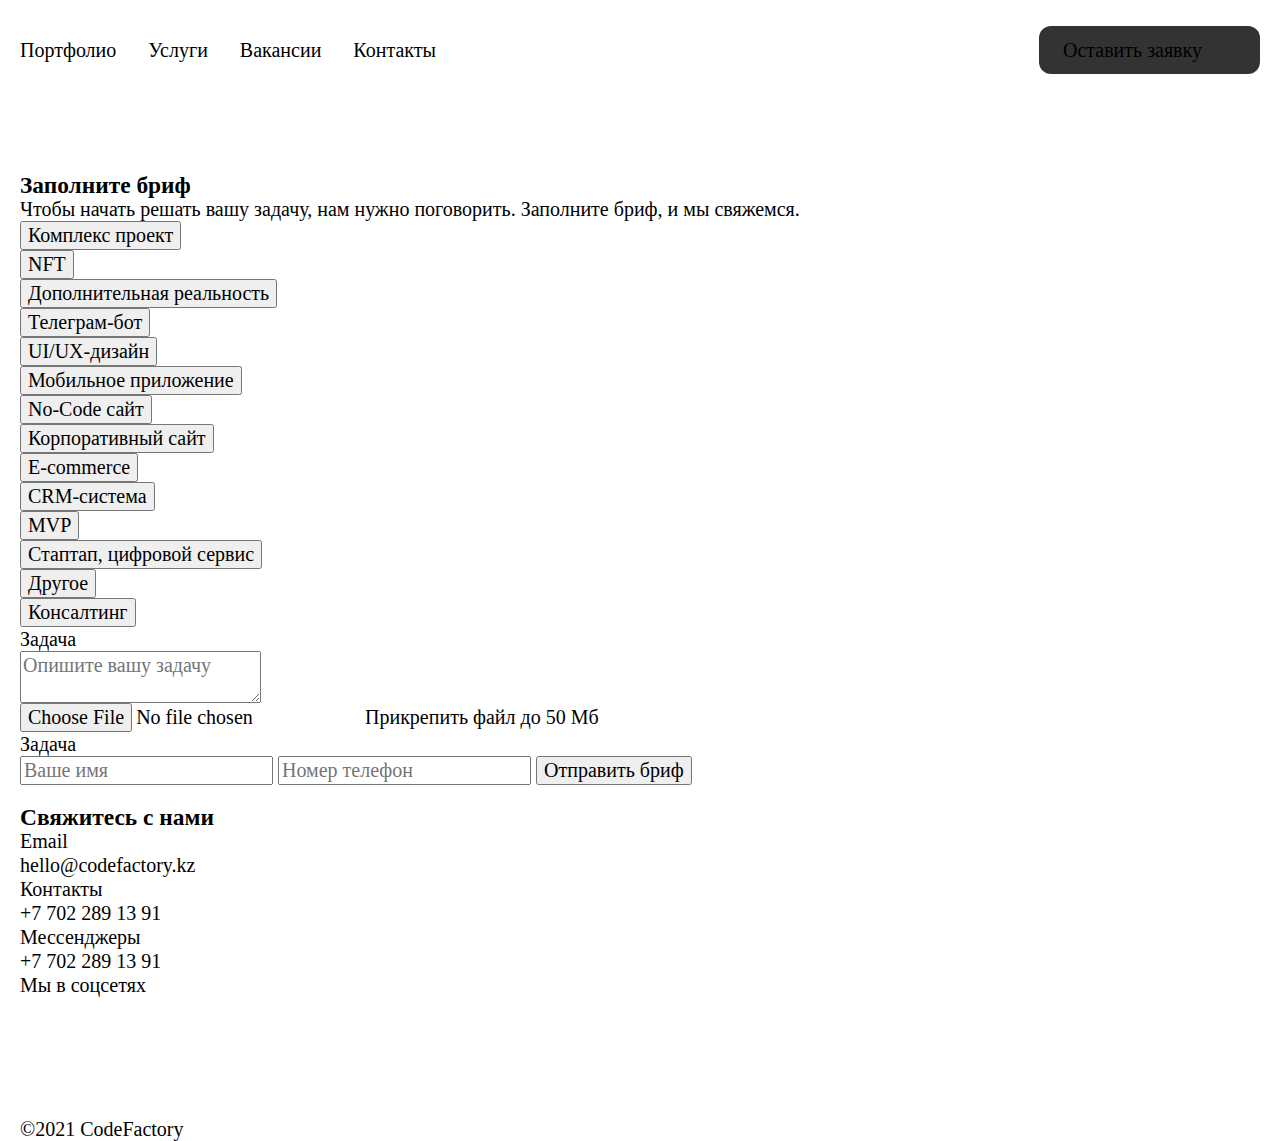
==== application.html @ 1d317c4b "add application file" ====
<html lang="en">

<head>
    <meta charset="UTF-8">
    <meta http-equiv="X-UA-Compatible" content="IE=edge">
    <meta name="viewport" content="width=device-width, initial-scale=1.0">
    <link rel="stylesheet" href="css/normalize.css">
    <link rel="preconnect" href="https://fonts.googleapis.com">
    <link rel="preconnect" href="https://fonts.gstatic.com" crossorigin>
    <link
        href="https://fonts.googleapis.com/css2?family=Inter:wght@400;600&family=Nunito:wght@900&family=Pridi:wght@700&display=swap"
        rel="stylesheet">
    <link rel="stylesheet" href="css/style.css">
    <title>Заполните бриф</title>
</head>

<body>
    <section class="application">
        <div class="container">
            <div class="application__top header__top">
                <nav class="menu">
                    <button class="menu__btn menu__btn-black">
                        <span></span>
                    </button>
                    <ul class="menu__list">
                        <li class="menu__item">
                            <a class="menu__link" href="#">Портфолио</a>
                        </li>
                        <li class="menu__item">
                            <a class="menu__link" href="#">Услуги</a>
                        </li>
                        <li class="menu__item">
                            <a class="menu__link" href="#">Вакансии</a>
                        </li>
                        <li class="menu__item">
                            <a class="menu__link" href="#">Контакты</a>
                        </li>
                    </ul>
                </nav>
                <a class="logo" href="#">
                    <img class="logo__img" src="images/logo-black.svg" alt="">
                </a>
                <a class="header__top-btn header__btn">
                    Оставить заявку
                </a>
            </div>
            <div class="application__content">
                <h3 class="application__title">
                    Заполните бриф
                </h3>
                <p class="application__subtitle">
                    Чтобы начать решать вашу задачу, нам нужно поговорить. Заполните бриф, и мы свяжемся.
                </p>
               
                <form class="application__form" id="form" action="mail.php" method="post">
                    <ul class="application__choose-list">
                        <li class="application__choose-item">
                            <button class="application__choose-btn application__choose-select">Комплекс проект</button>
                        </li>
                        <li class="application__choose-item">
                            <button class="application__choose-btn">NFT</button>
                        </li>
                        <li class="application__choose-item">
                            <button class="application__choose-btn">Дополнительная реальность</button>
                        </li>
                        <li class="application__choose-item">
                            <button class="application__choose-btn">Телеграм-бот</button>
                        </li>
                        <li class="application__choose-item">
                            <button class="application__choose-btn application__choose-select">UI/UX-дизайн</button>
                        </li>
                        <li class="application__choose-item">
                            <button class="application__choose-btn">Мобильное приложение</button>
                        </li>
                        <li class="application__choose-item">
                            <button class="application__choose-btn">No-Code сайт</button>
                        </li>
                        <li class="application__choose-item">
                            <button class="application__choose-btn">Корпоративный сайт</button>
                        </li>
                        <li class="application__choose-item">
                            <button class="application__choose-btn">E-commerce</button>
                        </li>
                        <li class="application__choose-item">
                            <button class="application__choose-btn">CRM-система</button>
                        </li>
                        <li class="application__choose-item">
                            <button class="application__choose-btn">MVP</button>
                        </li>
                        <li class="application__choose-item">
                            <button class="application__choose-btn">Стаптап, цифровой сервис</button>
                        </li>
                        <li class="application__choose-item">
                            <button class="application__choose-btn">Другое</button>
                        </li>
                        <li class="application__choose-item">
                            <button class="application__choose-btn">Консалтинг</button>
                        </li>
                    </ul>
                    <p class="application__form-text">Задача</p>
                    <textarea class="application__form-textarea" name="user__message" id=""
                        placeholder="Опишите вашу задачу"></textarea>
                    <div class="applictation__form-upload">
                        <input class="application__form-upload--file" id="file" type="file" name="user_file">
                        <label class="applictation__form-upload--label" for="file">Прикрепить файл</label>
                        <span class="applictation__form-upload--span">до 50 Мб</span>
                    </div>
                    <a class="application__form-link" href="#"></a>
                    <p class="application__form-text">Задача</p>
                    <input class="application__form-input--name" type="text" placeholder="Ваше имя" name="user_name">
                    <input class="application__form-input--phone" type="text" placeholder="Номер телефон" name="user_phone">
                    <button class="application__form-btn" type="submit">Отправить бриф</button>
                </form>
            </div>
        </div>
    </section>
    <footer class="footer-black">
        <div class="container">
            <h3 class="footer-black__title">
                Свяжитесь с нами
            </h3>
            <ul class="footer-black__list">
                <li class="footer-black__item">
                    <p class="footer-black__item-title">Email</p>
                    <a class="footer-black__item-text" href="mailto: hello@codefactory.kz">hello@codefactory.kz</a>
                </li>
                <li class="footer-black__item">
                    <p class="footer-black__item-title">Контакты</p>
                    <a class="footer-black__item-text" href="tel: 77022891391">+7 702 289 13 91</a>
                </li>
                <li class="footer-black__item">
                    <p class="footer-black__item-title">Мессенджеры</p>
                    <a class="footer-black__item-text" href="tel: 77022891391">+7 702 289 13 91</a>
                </li>
                <li class="footer-black__item">
                    <p class="footer-black__item-title">Мы в соцсетях</p>
                    <ul class="footer-black__social-list">

                        <li class="footer-black__social-item">
                            <a class="footer-black__social-link" href="#">
                                <img class="footer-black__social-img" src="images/telegram-white.svg" alt="">
                            </a>
                        </li>
                        <li class="footer-black__social-item">
                            <a class="footer-black__social-link" href="#">
                                <img class="footer-black__social-img" src="images/behance-white.svg" alt="">
                            </a>
                        </li>
                        <li class="footer-black__social-item">
                            <a class="footer-black__social-link" href="#">
                                <img class="footer-black__social-img" src="images/whatsapp-white.svg" alt="">
                            </a>
                        </li>
                        <li class="footer-black__social-item">
                            <a class="footer-black__social-link" href="#">
                                <img class="footer-black__social-img" src="images/linkedin-white.svg" alt="">
                            </a>
                        </li>
                        <li class="footer-black__social-item">
                            <a class="footer-black__social-link" href="#">
                                <img class="footer-black__social-img" src="images/instagram-white.svg" alt="">
                            </a>
                        </li>
                    </ul>
                </li>
            </ul>
            <p class="footer-black__copyright">&copy2021 CodeFactory</p>

        </div>
    </footer>





    <script src="javascript/main.js"></script>
</body>

</html>
---- css/style.css ----
*,
*::before,
*::after {
    box-sizing: border-box;
}

a {
    color: inherit;
    text-decoration: none;
}

ul {
    margin: 0;
    padding: 0;
}

li {
    list-style-type: none;
}

h1,
h2,
h3,
h4,
h5,
h6,
p,
pre {
    margin: 0;
    padding: 0;
}

@font-face {
    font-family: 'ProximaNova-Regular';
    src: url(../fonts/ProximaNova-Regular.woff2);
    font-style: normal;
    font-weight: 400;
}

@font-face {
    font-family: 'ProximaNova-Bold';
    src: url(../fonts/ProximaNova-Bold.woff2);
    font-style: normal;
    font-weight: 700;
}

body {
    /* font-family: 'Inter', sans-serif;
    font-family: 'Nunito', sans-serif;
    font-family: 'Pridi', serif; */

    font-family: 'ProximaNova-Regular';
    font-size: 20px;
    line-height: 24px;
}

.container {
    max-width: 1260px;
    margin: 0 auto;
    padding: 0 10px;
    position: relative;
}

.header__wrapper {
    /* background-image: url(../images/header-bg.svg);
    background-position: 167px 79px;
    background-repeat: no-repeat;
    background-size: contain; */
}

.menu {
    margin-right: 96px;
}

.menu__list {
    display: flex;

}

.menu__item {}

.menu__item+.menu__item {
    margin-left: 32px;
}

.menu__link {}

.logo {
    margin-right: 20px;
}

.logo__img {}

.header {
    background-color: #615EF4;
    color: #FFFFFF;

    background-image: url(../images/header-bg.svg);
    background-position: center 79px;
    background-repeat: no-repeat;
    background-size: contain;
}

.header__top {
    font-family: 'ProximaNova-Bold';

    padding-top: 26px;
    margin-bottom: 99px;

    display: flex;
    align-items: center;
}

.header__top-btn {
    margin-left: auto;
}

.header__btn {
    display: inline-block;
    background-color: #333333;
    padding: 12px 24px;
    padding-right: 58px;
    border-radius: 12px;

    position: relative;
}

.header__btn::after {
    content: url('../images/btn-arrow.svg');
    position: absolute;
    top: 11px;
    right: 24px;
}

.header__inner {
    display: flex;
    justify-content: space-between;
}

.header__content {
    margin-left: 103px;
    margin-bottom: 121px;
    margin-right: 150px;
    margin-top: 44px;
}

.header__title {
    font-family: 'ProximaNova-Bold';
    font-size: 56px;
    line-height: 68px;
    margin-bottom: 20px;
}

.header__title span {
    color: #FDC36D;
}

.header__text {
    line-height: 26px;
    margin-bottom: 66px;
}

/* correct calculation bg and box */
.header__calculation {
    display: inline-block;
    position: relative;
}

.header__calculation-img {
    margin-right: 71px;
}

.header__calculation-box {
    padding: 16px 30px 16px 16px;
    background-color: #FFFFFF;
    border-radius: 16px;
    display: inline-block;
    position: absolute;
}

.header__calculation-box--first {
    position: absolute;
    top: 83px;
    left: -70px;
}

.header__calculation-box--second {
    position: absolute;
    top: 201px;
    right: -71px;
}

.header__calculation-box--third {
    position: absolute;
    /* bottom: -25px; */
    top: 317px;
    left: 112px;
}

.header__calculation-box--icon {
    margin-right: 16px;
}

.header__calculation-box--content {
    display: inline-block;
}

.header__calculation-box--title {
    /* display: inline-block; */
    color: #000;
}

.header__calculation-box--text {
    /* display: inline-block; */
    color: #999999;
}

.header__social {}

.header__social-list {
    position: absolute;
    bottom: 56px;
    left: -34px;
}

.header__social-item {}

.header__social-item+.header__social-item {
    margin-top: 24px;
}

.header__social-img {}

/* trust */
.trust {
    margin-top: 51px;
    margin-bottom: 91px;
}

.trust__title {
    font-family: 'ProximaNova-Bold';
    font-size: 40px;
    line-height: 49px;
    letter-spacing: 0.8px;
    color: #000000;
    margin-bottom: 81px;
}

.trust__list {
    display: flex;
    justify-content: space-between;
}

.trust__item {}

.trust__item+.trust__item {
    margin-left: 97px;
}

.trust__logo {
    margin-bottom: 32px;
}

.trust__text {
    font-family: 'Inter', sans-serif;
    font-weight: 400;
    font-size: 16px;
    line-height: 19px;
    color: #666666;
}

/* achievement */

.achievement {
    background-color: #615EF4;
    padding-top: 56px;
    padding-bottom: 47px;
}

.achievement__inner {
    display: flex;
    justify-content: space-between;
}

.achievement__box {
    margin-right: 200px;
    margin-left: 58px;
}

.achievement__box-link {
    font-family: 'ProximaNova-Bold';
    font-size: 24px;
    line-height: 29px;
    color: #C7D1D7;
    margin-bottom: 20px;
}

.achievement__box-title,
.achievement__item-title {
    font-family: 'ProximaNova-Bold';
    font-size: 32px;
    line-height: 39px;
    color: #FFFFFF;
}

.achievement__list {
    display: flex;
}

.achievement__item {}

.achievement__item+.achievement__item {
    margin-left: 70px;
}

.achievement__item-logo {
    margin-bottom: 24px;
}

.achievement__item-title {
    margin-bottom: 16px;
    /* flex-basis: 368px; */
}

.achievement__item-text {
    font-family: 'ProximaNova-Regular';
    font-size: 20px;
    line-height: 26px;
    color: #FFFFFF;
}

.show {
    margin-top: 84px;
    margin-bottom: 102px;
}

.show__inner {
    display: flex;
    justify-content: space-between;

    position: relative;
}

.show__title {
    font-family: 'Pridi', serif;
    font-weight: 700;
    font-size: 200px;
    line-height: 184px;
    color: #EA455F;
    letter-spacing: 4px;
    margin-left: 77px;

}

.show__title span {
    color: #000;
}

.show__box {
    text-align: center;
}

.show__img {}

.show__text {
    font-family: 'Nunito', sans-serif;
    font-weight: 900;
    font-size: 32px;
    line-height: 30px;
    color: #333333;
}

.show__btn {
    position: absolute;
    top: calc(50% - 50px);

    left: calc(50% - 50px);
}

.show__btn-img {}

.project {
    background-image: url(../images/project-bg.svg);
    background-position: center 0px;
    background-repeat: no-repeat;
    background-size: contain;
    /* background-color: #615EF4; */
    z-index: -3;
    margin-bottom: 30px;
}

.project__wrapper {
    /* clip-path: ellipse(500px 160% at 2% -18%);
    background-color: #FFFFFF;
    z-index: -5; */
    position: relative;
}

.project__circle {
    height: 419px;
    width: 419px;
    border-radius: 50%;
    background-color: #FB9951;
    position: absolute;
    bottom: -231px;
    /* left: calc(30%); */
    left: 0;
    right: 250px;
    margin: 0 auto;
}

.project__title {
    font-family: 'ProximaNova-Bold';
    font-size: 48px;
    line-height: 58px;
    color: #333333;
    margin-bottom: 32px;
}

.project__text {
    font-size: 24px;
    line-height: 29px;
    color: #333333;
    margin-bottom: 89px;
    max-width: 663px;
}

.project__list {
    display: grid;
    grid-template-columns: repeat(3, 1fr);
    grid-gap: 32px 50px;
    margin-bottom: 52px;

    position: relative;
    z-index: 3;
}

.project__item {
    padding: 40px 40px 96px 40px;
    border-radius: 12px;
}

.project__item:nth-child(1) {
    background-color: #F4E7B3;
    position: relative;
}

.project__item:nth-child(1)::after {
    content: url(../images/project-1.svg);
    position: absolute;
    right: 22px;
    bottom: 0;
}

.project__item:nth-child(2) {
    background-color: #D1FAFA;
    position: relative;
}

.project__item:nth-child(2)::after {
    content: url(../images/project-2.svg);
    position: absolute;
    right: 0;
    bottom: 0;
}

.project__item:nth-child(3) {
    position: relative;
    background-color: #BED8FF;
}

.project__item:nth-child(3)::after {
    content: url(../images/project-3.svg);
    position: absolute;
    right: 92px;
    bottom: 0;
}

.project__item:nth-child(4) {
    background-color: #DAF1CF;
    position: relative;
}

.project__item:nth-child(4)::after {
    content: url(../images/project-4.svg);
    position: absolute;
    right: 0px;
    bottom: 0;
}

.project__item:nth-child(5) {
    background-color: #E3E2E2;
    position: relative;

}

.project__item:nth-child(5)::after {
    content: url(../images/project-5.svg);
    position: absolute;
    right: 15px;
    bottom: 0;
}

.project__item:nth-child(6) {
    background-color: #F4E7B3;
    position: relative;
}

.project__item:nth-child(6)::after {
    content: url(../images/project-6.svg);
    position: absolute;
    right: 27px;
    bottom: 0;
}


.project__item-title {
    font-family: 'ProximaNova-Bold';
    font-size: 24px;
    line-height: 29px;
    margin-bottom: 16px;
}

.project__item-text {
    font-size: 16px;
    line-height: 19px;
}

.project__btn {
    text-align: right;
}

.project__btn-link {
    font-size: 18px;
    line-height: 22px;
    color: #FFFFFF;
    background-color: #414542;
    padding: 13px 58px 13px 24px;
    border-radius: 12px;
    display: inline-block;
    margin-left: auto;
    position: relative;
}

.project__btn-link::after {
    content: url(../images/btn-arrow.svg);
    position: absolute;
    right: 24px;
    top: 12px;
}

.services {
    padding-top: 100px;
    background-color: #615EF4;
    color: #FFFFFF;

    background-image: url(../images/services-bg.svg);
    background-position: center top;
    background-repeat: no-repeat;
    background-size: contain;
}

.services__inner {
    display: flex;
    justify-content: space-between;
}

.services__img {
    margin-right: 105px;
    position: relative;
    background-image: url(../images/services-img-2.png);
    background-repeat: no-repeat;
    background-position: 28px;
    background-size: 482px 586px;
    z-index: 9;
}

.services__img::after {
    content: url(../images/services-img-2.png);
    position: absolute;
    top: 0;
    left: 0;
}

.services__content {
    margin-bottom: 64px;
}

.services__title {
    font-family: 'ProximaNova-Bold';
    font-size: 48px;
    line-height: 58px;
    margin-bottom: 37px;
}

.services__title span {
    color: #FB9951;
}

.services__text {
    font-size: 20px;
    line-height: 30px;
    margin-bottom: 37px;
}

.services__list {
    display: grid;
    grid-template-columns: repeat(2, 1fr);
    grid-gap: 23px 24px;
}

.services__item {
    padding: 16px 16px 20px 16px;
    background-color: #FFFFFF;
    border-radius: 16px;
    color: #333333;

    display: flex;
    align-items: center;
}

.services__item-img {
    margin-right: 19px;
}

.services__item-title {
    font-family: 'ProximaNova-Bold';
    font-size: 16px;
    line-height: 19px;
    color: #333333;
    margin-bottom: 5px;
}

.services__item-text {
    font-size: 13px;
    line-height: 16px;
}

/* comment */
.comment {
    padding-top: 135px;
    margin-bottom: 24px;
    background-color: #FFFFFF;
    margin-top: -64px;

    background-image: url(../images/comment-bg.svg);
    background-repeat: no-repeat;
    background-size: contain;
    background-position: center 45px;
}

.comment__inner {
    display: flex;
    justify-content: space-between;

    position: relative;
}

.comment__box {}

.comment__text {
    font-family: 'ProximaNova-Bold';
    background-color: #333333;
    padding: 27px 31px;
    font-size: 16px;
    line-height: 22px;
    color: #FFFFFF;
    width: 367px;

    margin-top: -50px;
    position: relative;
    z-index: 3;
}


.comment__box-first {
    background-image: url(../images/comment-person-bg-1.svg);
    background-repeat: no-repeat;
    background-size: contain;
    background-position: 0 0;
    padding-top: 130px;

    margin-right: 90px;
    margin-top: 112px;
    margin-left: 177px;
    position: relative;
}

.comment__box-second {
    background-image: url(../images/comment-person-bg-2.svg);
    background-repeat: no-repeat;
    background-size: contain;
    background-position: 0 0;
    padding-top: 70px;
    margin-right: 146px;
    position: relative;
}

.comment__img {}


.comment__box-first .comment__name-text {
    color: #FFFFFF;
    font-size: 20px;
    line-height: 27px;
    z-index: 1;
}

.comment__box-first .comment__name {
    position: absolute;
    top: 0px;
    left: -100px;
}

.comment__box-first .comment__name-text {
    transform: rotate(9deg);
    padding-top: 59px;
    position: relative;
    z-index: 5;
    margin-left: -65px;
}

.comment__box-first .comment__name-bg {
    content: url(../images/comment-name-1.svg);
    position: absolute;
    top: 0px;
    left: -110px;
    z-index: 1;
}

.comment__box-second .comment__name {
    position: absolute;
    top: 0;
    right: -123px;
}

.comment__box-second .comment__name-bg {
    content: url(../images/comment-name-2.svg);
    position: absolute;
    top: 0px;
    right: 0;
    z-index: 1;
}

.comment__box-second .comment__name-text {
    transform: rotate(-7deg);
    padding-top: 32px;
    padding-right: 40px;

    position: relative;
    z-index: 3;
    color: #FFFFFF;
}

.comment__box-first .comment__text {
    margin-left: -35px;
    border-radius: 24px 24px 24px 0;

}

.comment__box-second .comment__text {
    margin-left: 120px;
    margin-right: -97px;
    border-radius: 24px 24px 0px 24px;

}

.comment__link {
    position: absolute;
    bottom: 40px;
    right: 0;
    color: #615EF4;
    font-size: 32px;
    line-height: 39px;
    padding-right: 52px;
}

.comment__link::after {
    content: url(../images/arrow-right-blue.svg);
    position: absolute;
    right: 0;
    top: 0px;
}

.contacts {
    padding-bottom: 135px;
    padding-top: 158px;

    background-image: url(../images/contacts-bg.svg);
    background-position: center top;
    background-repeat: no-repeat;
    background-size: contain;
}

.contacts__title {
    font-family: 'Inter', sans-serif;
    font-weight: 600;
    font-size: 40px;
    line-height: 48px;
    color: #333333;
    max-width: 610px;
    text-align: center;
    margin: 0 auto 57px;
}

.contacts__form {
    text-align: center;
    margin: 0;
}

.contacts__form-phone {
    font-size: 16px;
    line-height: 19px;
    color: #999999;
    padding: 18px 32px;
    border-radius: 12px;
    background-color: #F2F2F2;
    border: none;
    margin-right: 24px;
    width: 373px;
}

.contacts__form-phone::placeholder {
    font-size: 16px;
    line-height: 19px;
    color: #999999;
    padding: 18px 32px;
}

.contacts__form-btn {
    font-family: 'ProximaNova-Bold';
    font-size: 18px;
    line-height: 22px;
    color: #FFFFFF;
    background-color: #333333;
    padding: 12px 58px 12px 24px;
    border-radius: 12px;
    position: relative;
}

.contacts__form-btn::after {
    content: url(../images/btn-arrow.svg);
    position: absolute;
    right: 24px;
    top: 10px;
}

.footer {
    background-color: #F2F2F2;
    padding: 56px 0 61px 0;
}

.footer__inner {
    position: relative;
}

.footer__content {}

.footer__title {
    font-family: 'Inter', sans-serif;
    font-weight: 600;
    font-size: 40px;
    line-height: 48px;
    color: #333333;
    margin-bottom: 31px;
}

.footer__text {
    font-family: 'Inter', sans-serif;
    font-weight: 600;
    font-size: 16px;
    line-height: 19px;
    color: #000000;
}

.footer__text span {
    display: block;
    font-size: 20px;
    line-height: 24px;
    margin-top: 16px;
}

.footer__list {
    position: absolute;
    right: -48px;
    top: calc(50% - 24px);
    text-align: center;
}

.footer__item {}

.footer__item+.footer__item {
    margin-top: 24px;
}

.footer__link {
    display: inline-block;
    background-color: #615EF4;
    height: 48px;
    width: 48px;
    border-radius: 50%;
    padding-top: 9px;
}

.footer__link-img {}


/* .menu__btn {
    display: none;
} */

.menu__btn {
    display: none;
    border: none;
    background-color: transparent;
    width: 40px;
    height: 30px;
    /* background-color: #FFFFFF; */
    padding: 0;
    margin: 0;

    position: relative;
}

.menu__btn span {
    padding: 0;
    display: block;
    width: 100%;
    height: 3px;
    background-color: #FFFFFF;
}



.menu__btn span::before {
    content: '';
    border: none;
    background-color: transparent;
    width: 40px;
    height: 3px;
    background-color: #FFFFFF;

    position: absolute;
    top: 00px;
    left: 0;
}

.menu__btn span::after {
    content: '';
    border: none;
    background-color: transparent;
    width: 40px;
    height: 3px;
    background-color: #FFFFFF;

    position: absolute;
    bottom: 0px;
    left: 0;
}

.menu__btn span {
    width: 100%;
    height: 3px;
    background-color: #FFFFFF;

}

/* adaptive */
@media (max-width: 1410px) {
    .header__inner {
        display: block;
        text-align: center;
    }

    .header__calculation {
        top: -68px;
    }

    .header__social-list {
        position: static;
        display: flex;
        justify-content: center;
        align-items: center;
        padding-bottom: 50px;
    }

    .header__social-item+.header__social-item {
        margin-top: 0;
        margin-left: 20px;
    }

    .footer__list {
        right: 0;
    }
}

@media (max-width: 1310px) {
    .show__img {
        width: 490px;
    }

    .comment {
        padding-bottom: 130px;
    }

    .comment__inner {
        display: block;
        text-align: center;
    }

    .comment__box {
        display: inline-block;
    }

    .comment__box-first {
        margin-right: 90px;
        margin-bottom: 50px;
    }

    .comment__link {
        bottom: -79px;
        right: calc(50% - 110px);
        display: inline-block;
    }
}

@media (max-width: 1170px) {
    .show__img {
        width: 347px;
    }

    .show__title {
        font-size: 166px;
        line-height: 145px;
        margin-left: 0;
    }

    .project__item-title {
        font-size: 22px;
    }
}

@media (max-width: 1140px) {
    .trust__title {
        text-align: center;
    }

    .trust__list {
        display: block;
        text-align: center;
        width: 100%;
    }

    .trust__item {
        background-color: #84ECF2;
        padding: 50px 10px;
        border-radius: 12px;

    }

    .trust__item+.trust__item {
        margin-left: 0;
        margin-top: 50px;
    }

    .services {
        padding-bottom: 70px;
    }

    .project__list {
        grid-template-columns: repeat(2, 1fr);
    }

    .project__circle {
        display: none;
    }

    .services__inner {
        display: block;
    }

    .services__img {
        display: none;
    }

    .services__title,
    .services__text {
        text-align: center;
    }
}

@media (max-width: 1015px) {
    .menu {
        margin-right: 60px;
    }

    .menu__list {
        position: absolute;
        top: -500px;
        left: 20%;
        right: 20%;
        background-color: #FFFFFF;
        color: #000;

        display: block;
        padding: 40px 20px 40px 20px;
        border-radius: 12px;
        text-align: center;
        transition: all .5s;
        z-index: 3;
    }

    .menu__item + .menu__item {
        margin-left: 0;
        margin-top: 20px;
    }
    .menu__list.menu__active {
        top: 20px;
    }

    .menu__btn {
        display: block;
    }

    .header__top {
        justify-content: space-between;
    }

    .header__top-btn {
        margin-left: 0;
    }

    .achievement__box {
        margin-right: 50px;
        margin-left: 0;
    }
}

@media (max-width: 950px) {
    .show__inner {
        display: block;
    }

    .show__title {
        font-size: 94px;
        line-height: 107px;
        text-align: center;
        margin-bottom: 100px;
    }

    .show__btn {
        top: 93px;
    }

    .show__img {
        display: none;
    }
}

@media (max-width: 790px) {
    .header__content {
        margin-left: 0;
        margin-right: 0;
    }

    .achievement__inner {
        display: block;
    }

    .achievement__box {
        margin-right: 0px;
        margin-bottom: 50px;
        text-align: center;
    }

    .achievement__list {
        text-align: center;
    }

    .project__title,
    .project__text {
        text-align: center;
    }

    .project__list {
        text-align: center;
        grid-template-columns: repeat(1, 1fr);
    }

    .comment__box-first {
        margin-top: 0px;
        margin-right: 0px;
    }

    .comment__box-second {
        margin-right: 0px;
    }

    .comment__box-first .comment__name {
        top: 292px;
        left: 213px;
    }

    .comment__box-second .comment__name {
        top: 263px;
        right: 0;
    }

    .comment__box-first .comment__text {
        margin-left: 0;
    }

    .comment__box-second .comment__text {
        margin-left: 0;
    }

    .comment__box-first {
        margin-left: 0;
    }

    .comment__box-first .comment__name-bg {
        top: 21px;
        left: -92px;
        width: 200px;
    }

    .contacts__form-phone {
        display: block;
        margin: 0 auto 50px;
    }
}

@media (max-width: 710px) {
    .header__calculation-img {
        margin-right: 0;
    }

    .header__calculation-box--first {
        top: 20px;
        left: 65px;
    }

    .header__calculation-box--second {
        top: 126px;
        right: 17px;
    }

    .header__calculation-box--third {
        bottom: 51px;
        top: 233px;
        left: 66px;
    }
}

@media (max-width: 650px) {
    .header__btn {
        padding-right: 42px;
        font-size: 14px;
    }

    .header__btn::after {
        top: 14px;
        right: 9px;
    }

    .header__top-btn::after {
        top: 11px;
    }
}

/* don't change */
@media (max-width: 580px) {
    .show__title {
        font-size: 103px;
    }
    .show__btn {
        top: 203px;
    }

    .services__list {
        grid-template-columns: repeat(1, 1fr);
    }
}

@media (max-width: 510px) {
    .header__title {
        font-size: 38px;
        line-height: 45px;
    }

    .header__text {
        font-size: 18px;
        line-height: 24px;
    }

    .header__calculation-img {
        display: none;
    }

    .header__calculation-box--first,
    .header__calculation-box--second,
    .header__calculation-box--third {
        position: static;
        width: 100%;
    }

    .header__calculation-box {
        margin-top: 20px;
        text-align: left;
    }

    .achievement__list {
        display: block;
    }

    .achievement__item+.achievement__item {
        margin-left: 0px;
        margin-top: 65px;
    }

    .achievement__box-title,
    .achievement__item-title {
        font-size: 26px;
        line-height: 29px;
    }

    .footer__content {
        margin-bottom: 50px;
        text-align: center;
    }

    .footer__title {
        font-size: 37px;
    }

    .footer__list {
        display: flex;
        position: static;
        justify-content: center;
    }

    .footer__item+.footer__item {
        margin-top: 0;
        margin-left: 50px;
    }
}

@media (max-width: 480px) {
    .header__top-btn {
        display: none;
    }

    .header__calculation-box--text {
        font-size: 15px;
    }

    .trust__title {
        font-size: 35px;
        line-height: 40px;
    }

    .project__btn {
        margin-bottom: 50px;
    }

    .project__btn-link {
        width: 100%;
        text-align: center;
    }

    .project__btn-link {
        font-size: 16px;
        padding: 13px 32px 13px 3px;
    }

    .services__title {
        font-size: 40px;
        line-height: 48px;
    }

    .services__text {
        font-size: 19px;
        line-height: 24px;
    }

    .comment__img {
        /* width: 340px; */
        width: 255px;
    }

    .comment__box-first {
        padding-top: 34px;
    }

    .comment__box-second {
        padding-top: 34px;
    }

    .comment__text {
        padding: 27px 10px;
        width: 100%;
    }

    .comment__box-first .comment__name {
        top: -78px;
        left: 116px;
    }

    .comment__box-second .comment__name {
        top: -33px;
    }

    .comment__box-first {
        margin-bottom: 75px;
    }

    .contacts__title {
        font-size: 32px;
        line-height: 34px;
    }

    .contacts__form-phone {
        width: 100%;
        padding: 18px 10px;
    }

    .contacts__form-phone::placeholder {
        padding: 18px 10px;
    }

    .contacts__form-btn {
        /* width: 100%; */
    }

    .contacts__form-btn::after {
        right: 20px;
    }
}

@media (max-width: px) {}
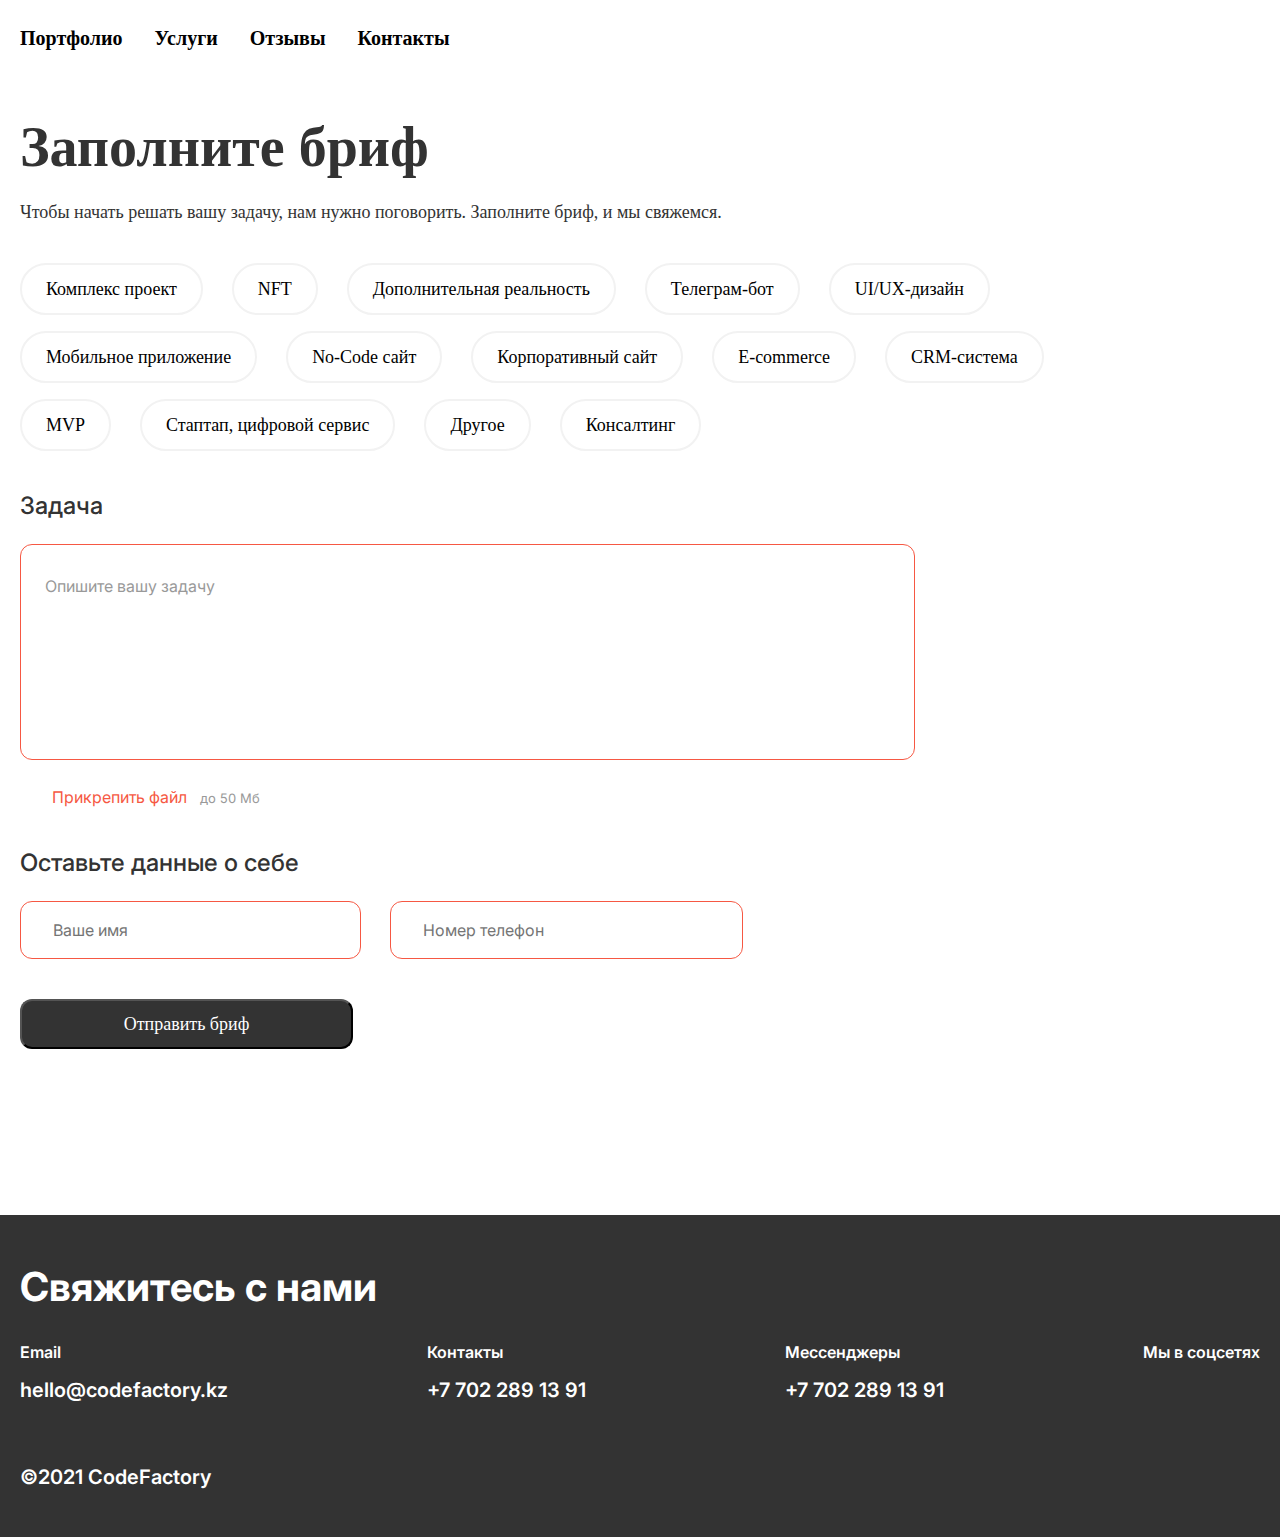
==== commit f726928c: "change content text" ====
--- a/application.html
+++ b/application.html
@@ -24,25 +24,25 @@
                     </button>
                     <ul class="menu__list">
                         <li class="menu__item">
-                            <a class="menu__link" href="#">Портфолио</a>
+                            <a class="menu__link" href="./index.html#project">Портфолио</a>
                         </li>
                         <li class="menu__item">
-                            <a class="menu__link" href="#">Услуги</a>
+                            <a class="menu__link" href="./index.html#services">Услуги</a>
                         </li>
                         <li class="menu__item">
-                            <a class="menu__link" href="#">Вакансии</a>
+                            <a class="menu__link" href="./index.html#comment">Отзывы</a>
                         </li>
                         <li class="menu__item">
-                            <a class="menu__link" href="#">Контакты</a>
+                            <a class="menu__link" href="./index.html#contacts">Контакты</a>
                         </li>
                     </ul>
                 </nav>
-                <a class="logo" href="#">
+                <a class="logo" href="./index.html">
                     <img class="logo__img" src="images/logo-black.svg" alt="">
                 </a>
-                <a class="header__top-btn header__btn">
+                <!-- <a class="header__top-btn header__btn">
                     Оставить заявку
-                </a>
+                </a> -->
             </div>
             <div class="application__content">
                 <h3 class="application__title">
@@ -51,52 +51,51 @@
                 <p class="application__subtitle">
                     Чтобы начать решать вашу задачу, нам нужно поговорить. Заполните бриф, и мы свяжемся.
                 </p>
-               
-                <form class="application__form" id="form" action="mail.php" method="post">
-                    <ul class="application__choose-list">
-                        <li class="application__choose-item">
-                            <button class="application__choose-btn application__choose-select">Комплекс проект</button>
-                        </li>
-                        <li class="application__choose-item">
-                            <button class="application__choose-btn">NFT</button>
-                        </li>
-                        <li class="application__choose-item">
-                            <button class="application__choose-btn">Дополнительная реальность</button>
-                        </li>
-                        <li class="application__choose-item">
-                            <button class="application__choose-btn">Телеграм-бот</button>
-                        </li>
-                        <li class="application__choose-item">
-                            <button class="application__choose-btn application__choose-select">UI/UX-дизайн</button>
-                        </li>
-                        <li class="application__choose-item">
-                            <button class="application__choose-btn">Мобильное приложение</button>
-                        </li>
-                        <li class="application__choose-item">
-                            <button class="application__choose-btn">No-Code сайт</button>
-                        </li>
-                        <li class="application__choose-item">
-                            <button class="application__choose-btn">Корпоративный сайт</button>
-                        </li>
-                        <li class="application__choose-item">
-                            <button class="application__choose-btn">E-commerce</button>
-                        </li>
-                        <li class="application__choose-item">
-                            <button class="application__choose-btn">CRM-система</button>
-                        </li>
-                        <li class="application__choose-item">
-                            <button class="application__choose-btn">MVP</button>
-                        </li>
-                        <li class="application__choose-item">
-                            <button class="application__choose-btn">Стаптап, цифровой сервис</button>
-                        </li>
-                        <li class="application__choose-item">
-                            <button class="application__choose-btn">Другое</button>
-                        </li>
-                        <li class="application__choose-item">
-                            <button class="application__choose-btn">Консалтинг</button>
-                        </li>
-                    </ul>
+                <ul class="application__choose-list">
+                    <li class="application__choose-item">
+                        <button class="application__choose-btn">Комплекс проект</button>
+                    </li>
+                    <li class="application__choose-item">
+                        <button class="application__choose-btn">NFT</button>
+                    </li>
+                    <li class="application__choose-item">
+                        <button class="application__choose-btn">Дополнительная реальность</button>
+                    </li>
+                    <li class="application__choose-item">
+                        <button class="application__choose-btn">Телеграм-бот</button>
+                    </li>
+                    <li class="application__choose-item">
+                        <button class="application__choose-btn">UI/UX-дизайн</button>
+                    </li>
+                    <li class="application__choose-item">
+                        <button class="application__choose-btn">Мобильное приложение</button>
+                    </li>
+                    <li class="application__choose-item">
+                        <button class="application__choose-btn">No-Code сайт</button>
+                    </li>
+                    <li class="application__choose-item">
+                        <button class="application__choose-btn">Корпоративный сайт</button>
+                    </li>
+                    <li class="application__choose-item">
+                        <button class="application__choose-btn">E-commerce</button>
+                    </li>
+                    <li class="application__choose-item">
+                        <button class="application__choose-btn">CRM-система</button>
+                    </li>
+                    <li class="application__choose-item">
+                        <button class="application__choose-btn">MVP</button>
+                    </li>
+                    <li class="application__choose-item">
+                        <button class="application__choose-btn">Стаптап, цифровой сервис</button>
+                    </li>
+                    <li class="application__choose-item">
+                        <button class="application__choose-btn">Другое</button>
+                    </li>
+                    <li class="application__choose-item">
+                        <button class="application__choose-btn">Консалтинг</button>
+                    </li>
+                </ul>
+                <form class="application__form" id="form" action="" method="post">
                     <p class="application__form-text">Задача</p>
                     <textarea class="application__form-textarea" name="user__message" id=""
                         placeholder="Опишите вашу задачу"></textarea>
@@ -106,7 +105,7 @@
                         <span class="applictation__form-upload--span">до 50 Мб</span>
                     </div>
                     <a class="application__form-link" href="#"></a>
-                    <p class="application__form-text">Задача</p>
+                    <p class="application__form-text">Оставьте данные о себе</p>
                     <input class="application__form-input--name" type="text" placeholder="Ваше имя" name="user_name">
                     <input class="application__form-input--phone" type="text" placeholder="Номер телефон" name="user_phone">
                     <button class="application__form-btn" type="submit">Отправить бриф</button>
@@ -135,45 +134,40 @@
                 <li class="footer-black__item">
                     <p class="footer-black__item-title">Мы в соцсетях</p>
                     <ul class="footer-black__social-list">
-
                         <li class="footer-black__social-item">
-                            <a class="footer-black__social-link" href="#">
+                            <a class="footer-black__social-link" href="https://t.me/shalkartl">
                                 <img class="footer-black__social-img" src="images/telegram-white.svg" alt="">
                             </a>
                         </li>
-                        <li class="footer-black__social-item">
+                        <!-- <li class="footer-black__social-item">
                             <a class="footer-black__social-link" href="#">
                                 <img class="footer-black__social-img" src="images/behance-white.svg" alt="">
                             </a>
-                        </li>
+                        </li> -->
                         <li class="footer-black__social-item">
-                            <a class="footer-black__social-link" href="#">
+                            <a class="footer-black__social-link" href="https://api.whatsapp.com/send/?phone=77022891391&text=Здравствуйте%2C+у+меня+есть+вопрос">
                                 <img class="footer-black__social-img" src="images/whatsapp-white.svg" alt="">
                             </a>
                         </li>
-                        <li class="footer-black__social-item">
+                        <!-- <li class="footer-black__social-item">
                             <a class="footer-black__social-link" href="#">
                                 <img class="footer-black__social-img" src="images/linkedin-white.svg" alt="">
                             </a>
-                        </li>
-                        <li class="footer-black__social-item">
+                        </li> -->
+                        <!-- <li class="footer-black__social-item">
                             <a class="footer-black__social-link" href="#">
                                 <img class="footer-black__social-img" src="images/instagram-white.svg" alt="">
                             </a>
-                        </li>
+                        </li> -->
                     </ul>
                 </li>
             </ul>
             <p class="footer-black__copyright">&copy2021 CodeFactory</p>
-
         </div>
     </footer>
-
-
-
-
 
     <script src="javascript/main.js"></script>
 </body>
 
-</html>+</html>
+
--- a/css/style.css
+++ b/css/style.css
@@ -7,6 +7,11 @@
 a {
     color: inherit;
     text-decoration: none;
+}
+
+html {
+    scroll-behavior: smooth;
+    /* свойство scroll-behavior не наследуется, применяется к прокручиваемым блокам */
 }
 
 ul {
@@ -61,20 +66,12 @@
     position: relative;
 }
 
-.header__wrapper {
-    /* background-image: url(../images/header-bg.svg);
-    background-position: 167px 79px;
-    background-repeat: no-repeat;
-    background-size: contain; */
-}
-
 .menu {
     margin-right: 96px;
 }
 
 .menu__list {
     display: flex;
-
 }
 
 .menu__item {}
@@ -83,7 +80,66 @@
     margin-left: 32px;
 }
 
-.menu__link {}
+.menu__link {
+    font-family: 'ProximaNova-Bold';
+    font-weight: 700;
+    font-size: 20px;
+    line-height: 24px;
+}
+
+.menu__btn {
+    display: none;
+    border: none;
+    background-color: transparent;
+    width: 40px;
+    height: 30px;
+    padding: 0;
+    margin: 0;
+
+    position: relative;
+}
+
+.menu__btn span {
+    padding: 0;
+    display: block;
+    width: 100%;
+    height: 3px;
+    background-color: #FFFFFF;
+}
+
+
+
+.menu__btn span::before {
+    content: '';
+    border: none;
+    background-color: transparent;
+    width: 40px;
+    height: 3px;
+    background-color: #FFFFFF;
+
+    position: absolute;
+    top: 0px;
+    left: 0;
+}
+
+.menu__btn span::after {
+    content: '';
+    border: none;
+    background-color: transparent;
+    width: 40px;
+    height: 3px;
+    background-color: #FFFFFF;
+
+    position: absolute;
+    bottom: 0px;
+    left: 0;
+}
+
+.menu__btn-black span,
+.menu__btn-black span::before,
+.menu__btn-black span::after {
+    background-color: #333333;
+}
 
 .logo {
     margin-right: 20px;
@@ -92,20 +148,36 @@
 .logo__img {}
 
 .header {
-    background-color: #615EF4;
+    background-color: #333333;
     color: #FFFFFF;
 
-    background-image: url(../images/header-bg.svg);
+    background-image: url(../images/header-bg.jpg);
     background-position: center 79px;
     background-repeat: no-repeat;
-    background-size: contain;
+    background-size: cover;
+    /* height: 100vh; */
+}
+
+.header__wrapper {
+    position: relative;
+}
+
+.header__wrapper::after {
+    content: '';
+    position: absolute;
+    height: 100%;
+    width: 1px;
+    background-color: #C7D1D7;
+    right: 107px;
+    top: 0;
+    z-index: 0;
 }
 
 .header__top {
     font-family: 'ProximaNova-Bold';
 
     padding-top: 26px;
-    margin-bottom: 99px;
+
 
     display: flex;
     align-items: center;
@@ -118,23 +190,30 @@
 .header__btn {
     display: inline-block;
     background-color: #333333;
+    color: #FFFFFF;
     padding: 12px 24px;
     padding-right: 58px;
     border-radius: 12px;
-
-    position: relative;
+    font-family: 'ProximaNova-Bold';
+    font-weight: 700;
+    font-size: 20px;
+    line-height: 24px;
+
+    position: relative;
+    z-index: 1;
 }
 
 .header__btn::after {
     content: url('../images/btn-arrow.svg');
     position: absolute;
-    top: 11px;
+    top: 13px;
     right: 24px;
 }
 
 .header__inner {
     display: flex;
     justify-content: space-between;
+    margin-top: 99px;
 }
 
 .header__content {
@@ -164,6 +243,7 @@
 .header__calculation {
     display: inline-block;
     position: relative;
+    z-index: 1;
 }
 
 .header__calculation-img {
@@ -192,7 +272,6 @@
 
 .header__calculation-box--third {
     position: absolute;
-    /* bottom: -25px; */
     top: 317px;
     left: 112px;
 }
@@ -206,12 +285,10 @@
 }
 
 .header__calculation-box--title {
-    /* display: inline-block; */
     color: #000;
 }
 
 .header__calculation-box--text {
-    /* display: inline-block; */
     color: #999999;
 }
 
@@ -251,7 +328,9 @@
     justify-content: space-between;
 }
 
-.trust__item {}
+.trust__item {
+    text-align: center;
+}
 
 .trust__item+.trust__item {
     margin-left: 97px;
@@ -270,9 +349,8 @@
 }
 
 /* achievement */
-
 .achievement {
-    background-color: #615EF4;
+    background-color: #333333;
     padding-top: 56px;
     padding-bottom: 47px;
 }
@@ -293,6 +371,7 @@
     line-height: 29px;
     color: #C7D1D7;
     margin-bottom: 20px;
+    display: inline-block;
 }
 
 .achievement__box-title,
@@ -319,7 +398,6 @@
 
 .achievement__item-title {
     margin-bottom: 16px;
-    /* flex-basis: 368px; */
 }
 
 .achievement__item-text {
@@ -373,7 +451,6 @@
 .show__btn {
     position: absolute;
     top: calc(50% - 50px);
-
     left: calc(50% - 50px);
 }
 
@@ -384,9 +461,9 @@
     background-position: center 0px;
     background-repeat: no-repeat;
     background-size: contain;
-    /* background-color: #615EF4; */
     z-index: -3;
     margin-bottom: 30px;
+    margin-top: 102px;
 }
 
 .project__wrapper {
@@ -403,7 +480,6 @@
     background-color: #FB9951;
     position: absolute;
     bottom: -231px;
-    /* left: calc(30%); */
     left: 0;
     right: 250px;
     margin: 0 auto;
@@ -491,7 +567,6 @@
 .project__item:nth-child(5) {
     background-color: #E3E2E2;
     position: relative;
-
 }
 
 .project__item:nth-child(5)::after {
@@ -512,7 +587,6 @@
     right: 27px;
     bottom: 0;
 }
-
 
 .project__item-title {
     font-family: 'ProximaNova-Bold';
@@ -551,7 +625,7 @@
 
 .services {
     padding-top: 100px;
-    background-color: #615EF4;
+    background-color: #333333;
     color: #FFFFFF;
 
     background-image: url(../images/services-bg.svg);
@@ -698,7 +772,6 @@
 
 .comment__img {}
 
-
 .comment__box-first .comment__name-text {
     color: #FFFFFF;
     font-size: 20px;
@@ -755,14 +828,12 @@
 .comment__box-first .comment__text {
     margin-left: -35px;
     border-radius: 24px 24px 24px 0;
-
 }
 
 .comment__box-second .comment__text {
     margin-left: 120px;
     margin-right: -97px;
     border-radius: 24px 24px 0px 24px;
-
 }
 
 .comment__link {
@@ -783,7 +854,8 @@
 }
 
 .contacts {
-    padding-bottom: 135px;
+    /* padding-bottom: 135px; */
+    margin-bottom: 135px;
     padding-top: 158px;
 
     background-image: url(../images/contacts-bg.svg);
@@ -904,65 +976,508 @@
 
 .footer__link-img {}
 
-
-/* .menu__btn {
-    display: none;
+/* application */
+.application {
+    margin-bottom: 166px;
+}
+
+.application__top {}
+
+.application__content {
+    margin-top: 68px;
+    color: #333333;
+}
+
+.application__title {
+    font-family: 'ProximaNova-Bold';
+    font-size: 56px;
+    line-height: 59px;
+    margin-bottom: 24px;
+}
+
+.application__subtitle {
+    font-size: 18px;
+    line-height: 22px;
+    margin-bottom: 40px;
+}
+
+.application__choose-list {
+    max-width: 1116px;
+    margin-bottom: 24px;
+    user-select: none;
+}
+
+.application__choose-item {
+    margin-right: 24px;
+    margin-bottom: 16px;
+    display: inline-block;
+}
+
+.application__choose-btn {
+    font-size: 18px;
+    line-height: 22px;
+
+    border: 2px solid #F2F2F2;
+    background-color: transparent;
+    padding: 13px 24px;
+    border-radius: 100px;
+}
+
+.application__choose-select {
+    color: #F65843;
+    border: 1px solid #F65843;
+}
+
+.application__form {
+    margin: 0;
+}
+
+.application__form * {
+    outline: none;
+}
+
+.application__form-text {
+    font-family: 'Inter', sans-serif;
+    font-weight: 500;
+    font-size: 24px;
+    line-height: 29px;
+    margin-bottom: 24px;
+}
+
+.application__form-textarea {
+    border: 1px solid #F65843;
+    width: 895px;
+    height: 216px;
+    border-radius: 12px;
+    padding: 32px 24px;
+    margin-bottom: 24px;
+
+    font-family: 'Inter', sans-serif;
+    font-weight: 400;
+    font-size: 16px;
+    line-height: 19px;
+    color: #999999;
+
+    resize: none;
+}
+
+.application__form-textarea::placeholder {
+    font-family: 'Inter', sans-serif;
+    font-weight: 400;
+    font-size: 16px;
+    line-height: 19px;
+    color: #999999;
+}
+
+.applictation__form-upload {
+    margin-bottom: 40px;
+}
+
+.application__form-upload--file {
+    width: 0;
+    height: 0;
+    position: absolute;
+    overflow: hidden;
+    opacity: 0;
+}
+
+.applictation__form-upload--label {
+    font-family: 'Inter', sans-serif;
+    font-weight: 400;
+    font-size: 16px;
+    line-height: 19px;
+    color: #F65843;
+    padding-left: 32px;
+
+    position: relative;
+}
+
+.applictation__form-upload--label::before {
+    content: url(../images/upload-img.svg);
+    position: absolute;
+    left: 0;
+    bottom: 0;
+}
+
+.applictation__form-upload--span {
+    font-family: 'Inter', sans-serif;
+    font-weight: 400;
+    font-size: 13px;
+    line-height: 16px;
+    color: #999999;
+    margin-left: 8px;
+}
+
+.application__form-input--name {
+    margin-right: 24px;
+    width: 341px;
+}
+
+.application__form-input--name,
+.application__form-input--phone {
+    padding: 18px 32px;
+    border: 1px solid #F65843;
+    border-radius: 12px;
+
+    font-family: 'Inter', sans-serif;
+    font-weight: 400;
+    font-size: 16px;
+    line-height: 13px;
+}
+
+.application__form-input--phone {
+    width: 353px;
+}
+
+.application__form-btn {
+    font-family: 'ProximaNova-Bold';
+    display: block;
+    margin-top: 40px;
+    padding: 12px 24px;
+    background-color: #333333;
+    color: #FFFFFF;
+    border-radius: 12px;
+    font-size: 18px;
+    line-height: 22px;
+    width: 333px;
+
+    position: relative;
+}
+
+.application__form-btn::after {
+    content: url(../images/btn-arrow.svg);
+    position: absolute;
+    right: 54px;
+    top: 11px;
+}
+
+.footer-black {
+    font-family: 'Inter', sans-serif;
+    font-weight: 600;
+    background-color: #333333;
+    color: #FFFFFF;
+    padding: 48px 0;
+}
+
+.footer-black__title {
+    font-size: 40px;
+    line-height: 48px;
+    margin-bottom: 32px;
+}
+
+.footer-black__list {
+    display: flex;
+    justify-content: space-between;
+    margin-bottom: 63px;
+}
+
+.footer-black__item {}
+
+.footer-black__item-title {
+    font-size: 16px;
+    line-height: 19px;
+    margin-bottom: 16px;
+}
+
+.footer-black__item-text {
+    font-size: 20px;
+    line-height: 24px;
+}
+
+.footer-black__social-list {
+    display: flex;
+}
+
+.footer-black__social-item {}
+
+.footer-black__social-item+.footer-black__social-item {
+    margin-left: 24px;
+}
+
+.footer-black__social-link {}
+
+.footer-black__social-img {}
+
+.footer-black__copyright {
+    font-size: 20px;
+    line-height: 24px;
+}
+
+
+.reviews__content {
+    color: #333333;
+    margin-top: 78px;
+    margin-bottom: 131px;
+}
+
+.reviews__title {
+    font-family: 'ProximaNova-Bold';
+    font-size: 56px;
+    line-height: 59px;
+    margin-bottom: 24px;
+}
+
+.reviews__subtitle {
+    font-family: 'Inter', sans-serif;
+    font-size: 18px;
+    line-height: 22px;
+    margin-bottom: 40px;
+}
+
+.reviews__list {
+    display: grid;
+    grid-template-columns: repeat(2, 1fr);
+    grid-gap: 32px;
+}
+
+.reviews__item {
+    background-color: #F2F2F2;
+    padding: 32px 24px;
+    border-radius: 8px;
+}
+
+.reviews__item-text {
+    font-family: 'ProximaNova-Regular';
+    font-size: 16px;
+    line-height: 20px;
+    margin-bottom: 18px;
+}
+
+.reviews__person {
+    display: flex;
+    align-items: center;
+}
+
+.reviews__person-img {
+    border-radius: 50%;
+    width: 64px;
+    height: 64px;
+    margin-right: 14px;
+}
+
+.reviews__person-name {
+    font-family: 'ProximaNova-Regular';
+    font-size: 16px;
+    line-height: 20px;
+}
+
+.reviews__person-info {
+    font-family: 'ProximaNova-Regular';
+    font-size: 13px;
+    line-height: 16px;
+    color: #999999;
+    display: block;
+    margin-top: 4px;
+}
+
+.project-all__content {
+    margin-top: 64px;
+    margin-bottom: 129px;
+}
+
+.project-all__title {
+    font-family: 'ProximaNova-Bold';
+    font-size: 56px;
+    line-height: 59px;
+    margin-bottom: 24px;
+}
+
+.project-all__subtitle {
+    font-family: 'Inter', sans-serif;
+    font-size: 18px;
+    line-height: 22px;
+    margin-bottom: 56px;
+}
+
+.project-all__list {}
+
+.project-all__item {
+    display: flex;
+    align-items: center;
+}
+
+.project-all__item+.project-all__item {
+    margin-top: 40px;
+
+}
+
+/* .project-all__item {
+    padding: 40px 40px 96px 40px;
+    border-radius: 12px;
+}
+
+.project-all__item:nth-child(1) {
+    background-color: #F4E7B3;
+    position: relative;
+}
+
+.project-all__item:nth-child(1)::after {
+    content: url(../images/project-1.svg);
+    position: absolute;
+    right: 22px;
+    bottom: 0;
+}
+
+.project-all__item:nth-child(2) {
+    background-color: #D1FAFA;
+    position: relative;
+}
+
+.project-all__item:nth-child(2)::after {
+    content: url(../images/project-2.svg);
+    position: absolute;
+    right: 0;
+    bottom: 0;
+}
+
+.project-all__item:nth-child(3) {
+    position: relative;
+    background-color: #BED8FF;
+}
+
+.project-all__item:nth-child(3)::after {
+    content: url(../images/project-3.svg);
+    position: absolute;
+    right: 92px;
+    bottom: 0;
+}
+
+.project-all__item:nth-child(4) {
+    background-color: #DAF1CF;
+    position: relative;
+}
+
+.project-all__item:nth-child(4)::after {
+    content: url(../images/project-4.svg);
+    position: absolute;
+    right: 0px;
+    bottom: 0;
+}
+
+.project-all__item:nth-child(5) {
+    background-color: #E3E2E2;
+    position: relative;
+}
+
+.project-all__item:nth-child(5)::after {
+    content: url(../images/project-5.svg);
+    position: absolute;
+    right: 15px;
+    bottom: 0;
 } */
 
-.menu__btn {
-    display: none;
-    border: none;
-    background-color: transparent;
-    width: 40px;
-    height: 30px;
-    /* background-color: #FFFFFF; */
-    padding: 0;
-    margin: 0;
-
-    position: relative;
-}
-
-.menu__btn span {
-    padding: 0;
-    display: block;
-    width: 100%;
-    height: 3px;
-    background-color: #FFFFFF;
-}
-
-
-
-.menu__btn span::before {
-    content: '';
-    border: none;
-    background-color: transparent;
-    width: 40px;
-    height: 3px;
-    background-color: #FFFFFF;
-
-    position: absolute;
-    top: 00px;
-    left: 0;
-}
-
-.menu__btn span::after {
-    content: '';
-    border: none;
-    background-color: transparent;
-    width: 40px;
-    height: 3px;
-    background-color: #FFFFFF;
-
-    position: absolute;
-    bottom: 0px;
-    left: 0;
-}
-
-.menu__btn span {
-    width: 100%;
-    height: 3px;
-    background-color: #FFFFFF;
-
+
+.project-all__item-box {
+    padding: 40px 78px 96px 40px;
+    background-color: #F4E7B3;
+    border-radius: 12px;
+    width: 380px;
+    margin-right: 40px;
+}
+
+.project-all__item-box--first {
+    position: relative;
+}
+
+.project-all__item-box--second {
+    position: relative;
+}
+
+.project-all__item-box--third {
+    position: relative;
+}
+
+.project-all__item-box--fourth {
+    position: relative;
+}
+
+.project-all__item-box--fifth {
+    position: relative;
+}
+
+.project-all__item-box--first::after {
+    content: url('../images/project-1.svg');
+    position: absolute;
+    bottom: 0;
+    right: 23px;
+
+}
+
+.project-all__item-box--second::after {
+    content: url('../images/project-4.svg');
+    position: absolute;
+    bottom: 0;
+    right: 0;
+
+}
+
+.project-all__item-box--third::after {
+    content: url('../images/project-3.svg');
+    position: absolute;
+    bottom: 0;
+    right: 0;
+
+}
+
+.project-all__item-box--fourth::after {
+    content: url('../images/project-5.svg');
+    position: absolute;
+    bottom: 0;
+    right: 15px;
+
+}
+
+.project-all__item-box--fifth::after {
+    content: url('../images/project-5.svg');
+    position: absolute;
+    bottom: 0;
+    right: 0px;
+
+}
+
+.project-all__item-box--title,
+.project-all__item-content--title {
+    font-family: 'ProximaNova-Bold';
+    font-size: 24px;
+    line-height: 29px;
+    margin-bottom: 16px;
+}
+
+.project-all__item-box--text,
+.project-all__item-content--text {
+    font-family: 'ProximaNova-Regular';
+    font-size: 16px;
+    line-height: 19px;
+}
+
+.project-all__item-content {
+    /* display: inline-block; */
+    width: 820px;
+}
+
+.project-all__item-content--title {}
+
+.project-all__item-content--text {
+    margin-bottom: 16px;
+}
+
+.project-all__item-content--link {
+    font-family: 'ProximaNova-Bold';
+    font-size: 18px;
+    line-height: 22px;
+    color: #F65843;
+    display: inline-block;
+    padding-right: 36px;
+
+    position: relative;
+}
+
+.project-all__item-content--link::after {
+    content: url(../images/arrow-right-red.svg);
+
+    position: absolute;
+    right: 0;
+    top: -3px;
 }
 
 /* adaptive */
@@ -1108,12 +1623,14 @@
         text-align: center;
         transition: all .5s;
         z-index: 3;
-    }
-
-    .menu__item + .menu__item {
+        border: 1px solid #000;
+    }
+
+    .menu__item+.menu__item {
         margin-left: 0;
         margin-top: 20px;
     }
+
     .menu__list.menu__active {
         top: 20px;
     }
@@ -1133,6 +1650,32 @@
     .achievement__box {
         margin-right: 50px;
         margin-left: 0;
+    }
+
+    .footer-black__list {
+        display: block;
+        text-align: center;
+    }
+
+    .footer-black__item {
+        margin-bottom: 50px;
+    }
+
+    .footer-black__title {
+        margin-bottom: 67px;
+        text-align: center;
+    }
+
+    .footer-black__item-title {
+        margin-bottom: 10px;
+    }
+
+    .footer-black__social-list {
+        justify-content: center;
+    }
+
+    .footer-black__copyright {
+        text-align: center;
     }
 }
 
@@ -1155,6 +1698,24 @@
     .show__img {
         display: none;
     }
+
+    .application__form-textarea {
+        width: 100%;
+    }
+
+    /* .project-all__item-box--title {
+        font-size: 20px;
+        line-height: 26px;
+    } */
+    .project-all__item-box {
+        display: block;
+        width: 100%;
+        margin-bottom: 20px;
+    }
+
+    .reviews__list {
+        grid-template-columns: repeat(2, 1fr);
+    }
 }
 
 @media (max-width: 790px) {
@@ -1228,6 +1789,19 @@
         display: block;
         margin: 0 auto 50px;
     }
+
+
+
+    .application__form-input--name,
+    .application__form-input--phone,
+    .application__form-btn {
+        width: 353px;
+        display: block;
+    }
+
+    .application__form-input--name {
+        margin-bottom: 20px;
+    }
 }
 
 @media (max-width: 710px) {
@@ -1266,6 +1840,23 @@
     .header__top-btn::after {
         top: 11px;
     }
+
+    .project-all__item {
+        display: block;
+    }
+
+    .project-all__item-content {
+        /* display: inline-block; */
+        width: 100%;
+    }
+
+    .project-all__item-box {
+        padding: 39px 20px 96px 20px;
+    }
+
+    .reviews__list {
+        grid-template-columns: repeat(1, 1fr);
+    }
 }
 
 /* don't change */
@@ -1273,6 +1864,7 @@
     .show__title {
         font-size: 103px;
     }
+
     .show__btn {
         top: 203px;
     }
@@ -1283,6 +1875,13 @@
 }
 
 @media (max-width: 510px) {
+    .header__wrapper::after {
+        display: none;
+    }
+    .header__top-btn {
+        display: none;
+    }
+
     .header__title {
         font-size: 38px;
         line-height: 45px;
@@ -1343,13 +1942,13 @@
         margin-top: 0;
         margin-left: 50px;
     }
+
+    .application__title {
+        font-size: 44px;
+    }
 }
 
 @media (max-width: 480px) {
-    .header__top-btn {
-        display: none;
-    }
-
     .header__calculation-box--text {
         font-size: 15px;
     }
@@ -1435,6 +2034,40 @@
     .contacts__form-btn::after {
         right: 20px;
     }
-}
-
-@media (max-width: px) {}
+
+    .show__title {
+        font-size: 90px;
+    }
+
+    .application__form-input--name,
+    .application__form-input--phone,
+    .application__form-btn {
+        width: 100%;
+    }
+}
+
+@media (max-width: 370px) {
+    .application__form-btn::after {
+        right: 23px;
+        top: 10px;
+    }
+
+    .project-all__item-box--title,
+    .project-all__item-content--title {
+        text-align: center;
+    }
+
+    .project-all__item-box--text,
+    .project-all__item-content--text {
+        text-align: center;
+    }
+
+    .project-all__item-content--link {
+        display: block;
+        text-align: center;
+    }
+
+    .project-all__item-content--link::after {
+        right: 48px;
+    }
+}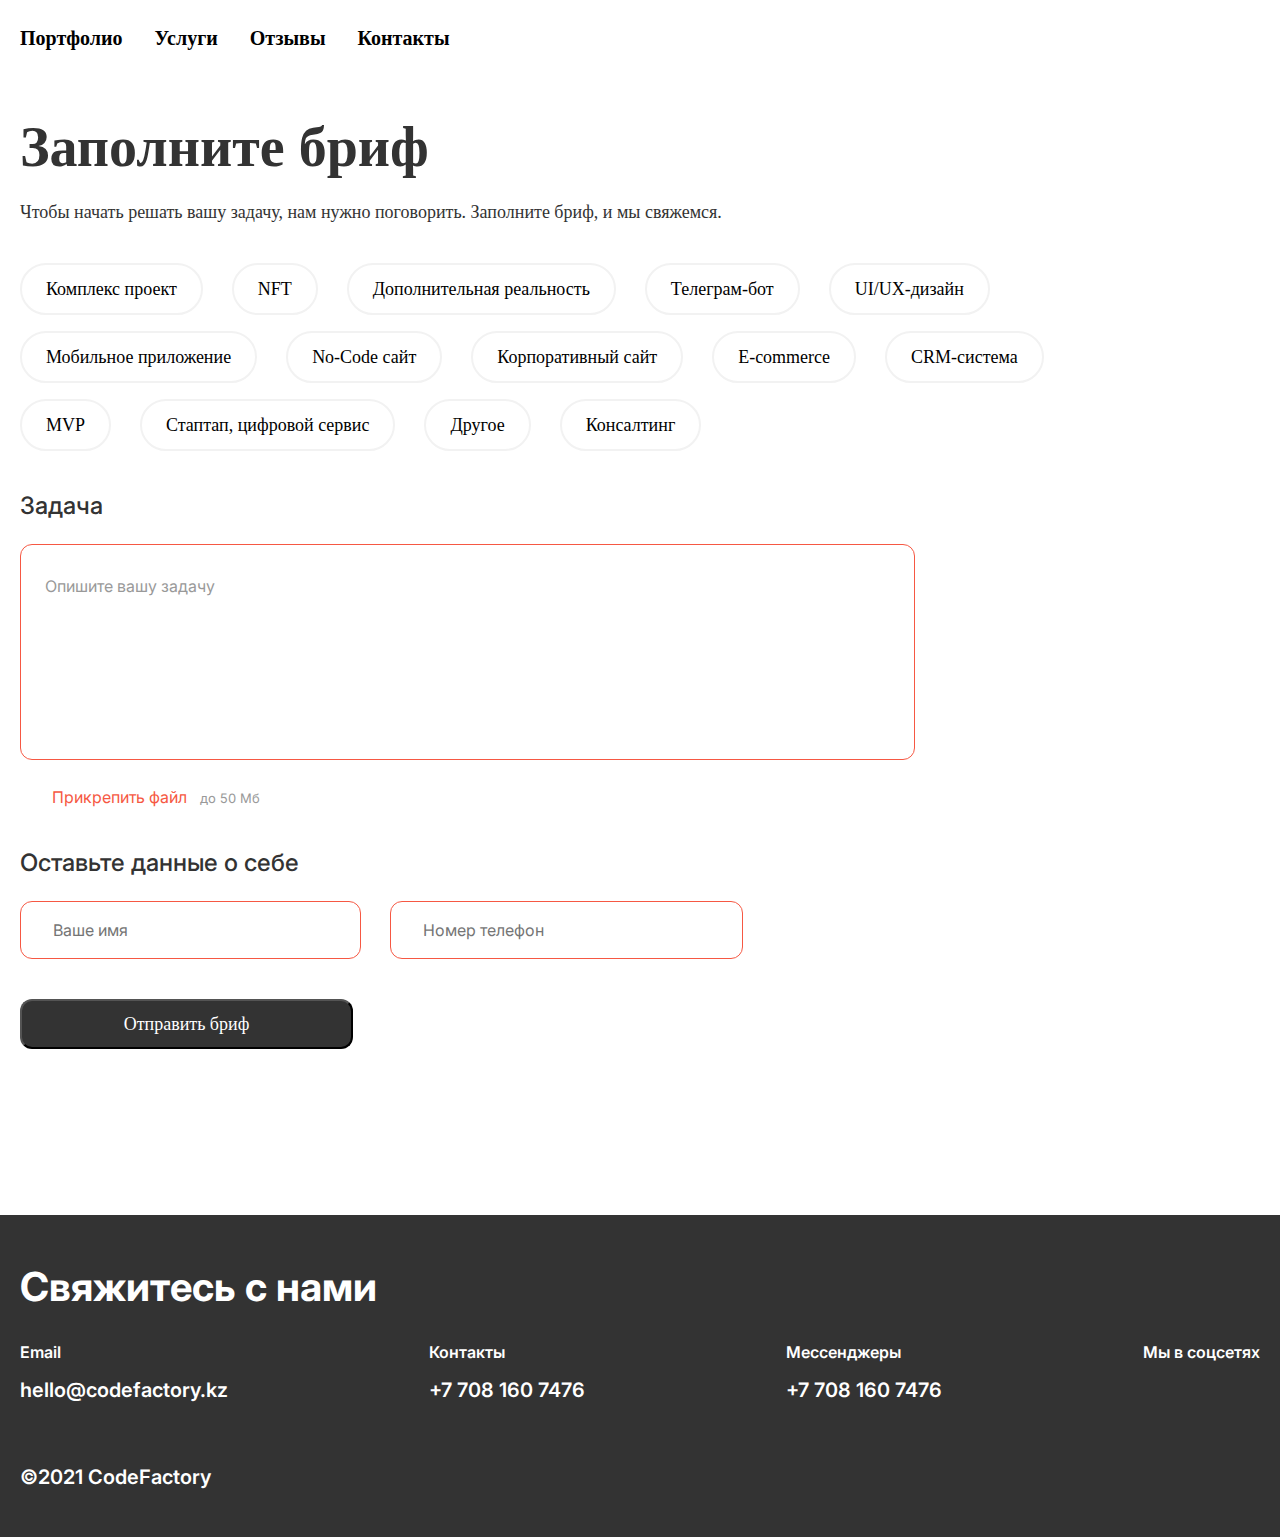
==== commit e88cf47e: "dark theme" ====
--- a/application.html
+++ b/application.html
@@ -125,11 +125,11 @@
                 </li>
                 <li class="footer-black__item">
                     <p class="footer-black__item-title">Контакты</p>
-                    <a class="footer-black__item-text" href="tel: 77022891391">+7 702 289 13 91</a>
+                    <a class="footer-black__item-text" href="tel: 77081607476">+7 708 160 7476</a>
                 </li>
                 <li class="footer-black__item">
                     <p class="footer-black__item-title">Мессенджеры</p>
-                    <a class="footer-black__item-text" href="tel: 77022891391">+7 702 289 13 91</a>
+                    <a class="footer-black__item-text" href="tel: 77081607476">+7 708 160 7476</a>
                 </li>
                 <li class="footer-black__item">
                     <p class="footer-black__item-title">Мы в соцсетях</p>
@@ -145,7 +145,8 @@
                             </a>
                         </li> -->
                         <li class="footer-black__social-item">
-                            <a class="footer-black__social-link" href="https://api.whatsapp.com/send/?phone=77022891391&text=Здравствуйте%2C+у+меня+есть+вопрос">
+                            <a class="footer-black__social-link"
+                                href="https://api.whatsapp.com/send/?phone=77022891391&text=Здравствуйте%2C+у+меня+есть+вопрос">
                                 <img class="footer-black__social-img" src="images/whatsapp-white.svg" alt="">
                             </a>
                         </li>
--- a/css/style.css
+++ b/css/style.css
@@ -107,8 +107,6 @@
     background-color: #FFFFFF;
 }
 
-
-
 .menu__btn span::before {
     content: '';
     border: none;
@@ -148,14 +146,14 @@
 .logo__img {}
 
 .header {
-    background-color: #333333;
+    background-color: #615EF4;
     color: #FFFFFF;
 
-    background-image: url(../images/header-bg.jpg);
-    background-position: center 79px;
+    background-image: url(../images/header-bg-light.jpg);
+    background-position: center top;
     background-repeat: no-repeat;
     background-size: cover;
-    /* height: 100vh; */
+    z-index: 1;
 }
 
 .header__wrapper {
@@ -177,8 +175,6 @@
     font-family: 'ProximaNova-Bold';
 
     padding-top: 26px;
-
-
     display: flex;
     align-items: center;
 }
@@ -239,7 +235,6 @@
     margin-bottom: 66px;
 }
 
-/* correct calculation bg and box */
 .header__calculation {
     display: inline-block;
     position: relative;
@@ -328,6 +323,7 @@
     justify-content: space-between;
 }
 
+
 .trust__item {
     text-align: center;
 }
@@ -338,7 +334,12 @@
 
 .trust__logo {
     margin-bottom: 32px;
-}
+    height: 90px;
+}
+
+/* .trust__list:nth-child(2) .trust__logo {
+    height: 90px;
+} */
 
 .trust__text {
     font-family: 'Inter', sans-serif;
@@ -350,7 +351,7 @@
 
 /* achievement */
 .achievement {
-    background-color: #333333;
+    background-color: #615EF4;
     padding-top: 56px;
     padding-bottom: 47px;
 }
@@ -462,14 +463,11 @@
     background-repeat: no-repeat;
     background-size: contain;
     z-index: -3;
-    margin-bottom: 30px;
+    margin-bottom: 130px;
     margin-top: 102px;
 }
 
 .project__wrapper {
-    /* clip-path: ellipse(500px 160% at 2% -18%);
-    background-color: #FFFFFF;
-    z-index: -5; */
     position: relative;
 }
 
@@ -494,7 +492,7 @@
 }
 
 .project__text {
-    font-size: 24px;
+    font-size: 32px;
     line-height: 29px;
     color: #333333;
     margin-bottom: 89px;
@@ -625,7 +623,7 @@
 
 .services {
     padding-top: 100px;
-    background-color: #333333;
+    background-color: #615EF4;
     color: #FFFFFF;
 
     background-image: url(../images/services-bg.svg);
@@ -751,7 +749,7 @@
     background-image: url(../images/comment-person-bg-1.svg);
     background-repeat: no-repeat;
     background-size: contain;
-    background-position: 0 0;
+    background-position: 0 10px;
     padding-top: 130px;
 
     margin-right: 90px;
@@ -831,7 +829,7 @@
 }
 
 .comment__box-second .comment__text {
-    margin-left: 120px;
+    margin-left: 97px;
     margin-right: -97px;
     border-radius: 24px 24px 0px 24px;
 }
@@ -854,7 +852,6 @@
 }
 
 .contacts {
-    /* padding-bottom: 135px; */
     margin-bottom: 135px;
     padding-top: 158px;
 
@@ -1301,72 +1298,6 @@
 
 }
 
-/* .project-all__item {
-    padding: 40px 40px 96px 40px;
-    border-radius: 12px;
-}
-
-.project-all__item:nth-child(1) {
-    background-color: #F4E7B3;
-    position: relative;
-}
-
-.project-all__item:nth-child(1)::after {
-    content: url(../images/project-1.svg);
-    position: absolute;
-    right: 22px;
-    bottom: 0;
-}
-
-.project-all__item:nth-child(2) {
-    background-color: #D1FAFA;
-    position: relative;
-}
-
-.project-all__item:nth-child(2)::after {
-    content: url(../images/project-2.svg);
-    position: absolute;
-    right: 0;
-    bottom: 0;
-}
-
-.project-all__item:nth-child(3) {
-    position: relative;
-    background-color: #BED8FF;
-}
-
-.project-all__item:nth-child(3)::after {
-    content: url(../images/project-3.svg);
-    position: absolute;
-    right: 92px;
-    bottom: 0;
-}
-
-.project-all__item:nth-child(4) {
-    background-color: #DAF1CF;
-    position: relative;
-}
-
-.project-all__item:nth-child(4)::after {
-    content: url(../images/project-4.svg);
-    position: absolute;
-    right: 0px;
-    bottom: 0;
-}
-
-.project-all__item:nth-child(5) {
-    background-color: #E3E2E2;
-    position: relative;
-}
-
-.project-all__item:nth-child(5)::after {
-    content: url(../images/project-5.svg);
-    position: absolute;
-    right: 15px;
-    bottom: 0;
-} */
-
-
 .project-all__item-box {
     padding: 40px 78px 96px 40px;
     background-color: #F4E7B3;
@@ -1400,7 +1331,6 @@
     position: absolute;
     bottom: 0;
     right: 23px;
-
 }
 
 .project-all__item-box--second::after {
@@ -1408,7 +1338,6 @@
     position: absolute;
     bottom: 0;
     right: 0;
-
 }
 
 .project-all__item-box--third::after {
@@ -1416,7 +1345,6 @@
     position: absolute;
     bottom: 0;
     right: 0;
-
 }
 
 .project-all__item-box--fourth::after {
@@ -1424,7 +1352,6 @@
     position: absolute;
     bottom: 0;
     right: 15px;
-
 }
 
 .project-all__item-box--fifth::after {
@@ -1432,7 +1359,6 @@
     position: absolute;
     bottom: 0;
     right: 0px;
-
 }
 
 .project-all__item-box--title,
@@ -1451,7 +1377,6 @@
 }
 
 .project-all__item-content {
-    /* display: inline-block; */
     width: 820px;
 }
 
@@ -1570,7 +1495,6 @@
         background-color: #84ECF2;
         padding: 50px 10px;
         border-radius: 12px;
-
     }
 
     .trust__item+.trust__item {
@@ -1703,10 +1627,6 @@
         width: 100%;
     }
 
-    /* .project-all__item-box--title {
-        font-size: 20px;
-        line-height: 26px;
-    } */
     .project-all__item-box {
         display: block;
         width: 100%;
@@ -1789,8 +1709,6 @@
         display: block;
         margin: 0 auto 50px;
     }
-
-
 
     .application__form-input--name,
     .application__form-input--phone,
@@ -1846,7 +1764,6 @@
     }
 
     .project-all__item-content {
-        /* display: inline-block; */
         width: 100%;
     }
 
@@ -1878,6 +1795,7 @@
     .header__wrapper::after {
         display: none;
     }
+
     .header__top-btn {
         display: none;
     }
@@ -1983,7 +1901,6 @@
     }
 
     .comment__img {
-        /* width: 340px; */
         width: 255px;
     }
 
@@ -2027,9 +1944,7 @@
         padding: 18px 10px;
     }
 
-    .contacts__form-btn {
-        /* width: 100%; */
-    }
+    .contacts__form-btn {}
 
     .contacts__form-btn::after {
         right: 20px;
@@ -2070,4 +1985,81 @@
     .project-all__item-content--link::after {
         right: 48px;
     }
+}
+
+.comment__img {
+    width: 200px;
+    margin-left: 100px;
+}
+    
+/* .comment__box-first .comment__img {
+    margin-top: -8px
+} */
+.bg-dark {
+    background-color: #333333;
+    transition: all .5s;
+}
+
+.mode {
+    margin-top: 50px;
+}
+
+.mode__label {}
+
+.mode__checkbox[type="checkbox"] {
+    -webkit-appearance: none;
+    visibility: hidden;
+    display: none;
+}
+
+.mode__check {
+    position: absolute;
+    bottom: 120px;
+    left: -140px;
+    display: block;
+    width: 50px;
+    height: 100px;
+    background-color: #fff;
+    cursor: pointer;
+    border-radius: 30px;
+    overflow: hidden;
+    transition: ease-in .5s;
+}
+
+.mode__checkbox[type="checkbox"]:checked~.mode__check {
+    background-color: #fff;
+}
+
+.mode__check::before {
+    content: url(../images/sun.svg);
+    position: absolute;
+    top: 10px;
+    left: 10px;
+    /* background-color: #fff; */
+    width: 50px;
+    height: 50px;
+    /* border-radius: 50%; */
+    transition: ease-in .5s;
+}
+
+.mode__checkbox[type="checkbox"]:checked~.mode__check::before {
+    transform: translateY(-100px);
+}
+
+.mode__check::after {
+    content: url(../images/moon.png);
+    position: absolute;
+    top: 10px;
+    left: 10px;
+    /*background-color: #000; */
+    width: 50px;
+    height: 50px;
+    /* border-radius: 50%;  */
+    transition: ease-in .5s;
+    transform: translateY(100px);
+    z-index: 6;
+}
+
+.mode__checkbox[type="checkbox"]:checked~.mode__check::after {
+    transform: translateY(0px);
 }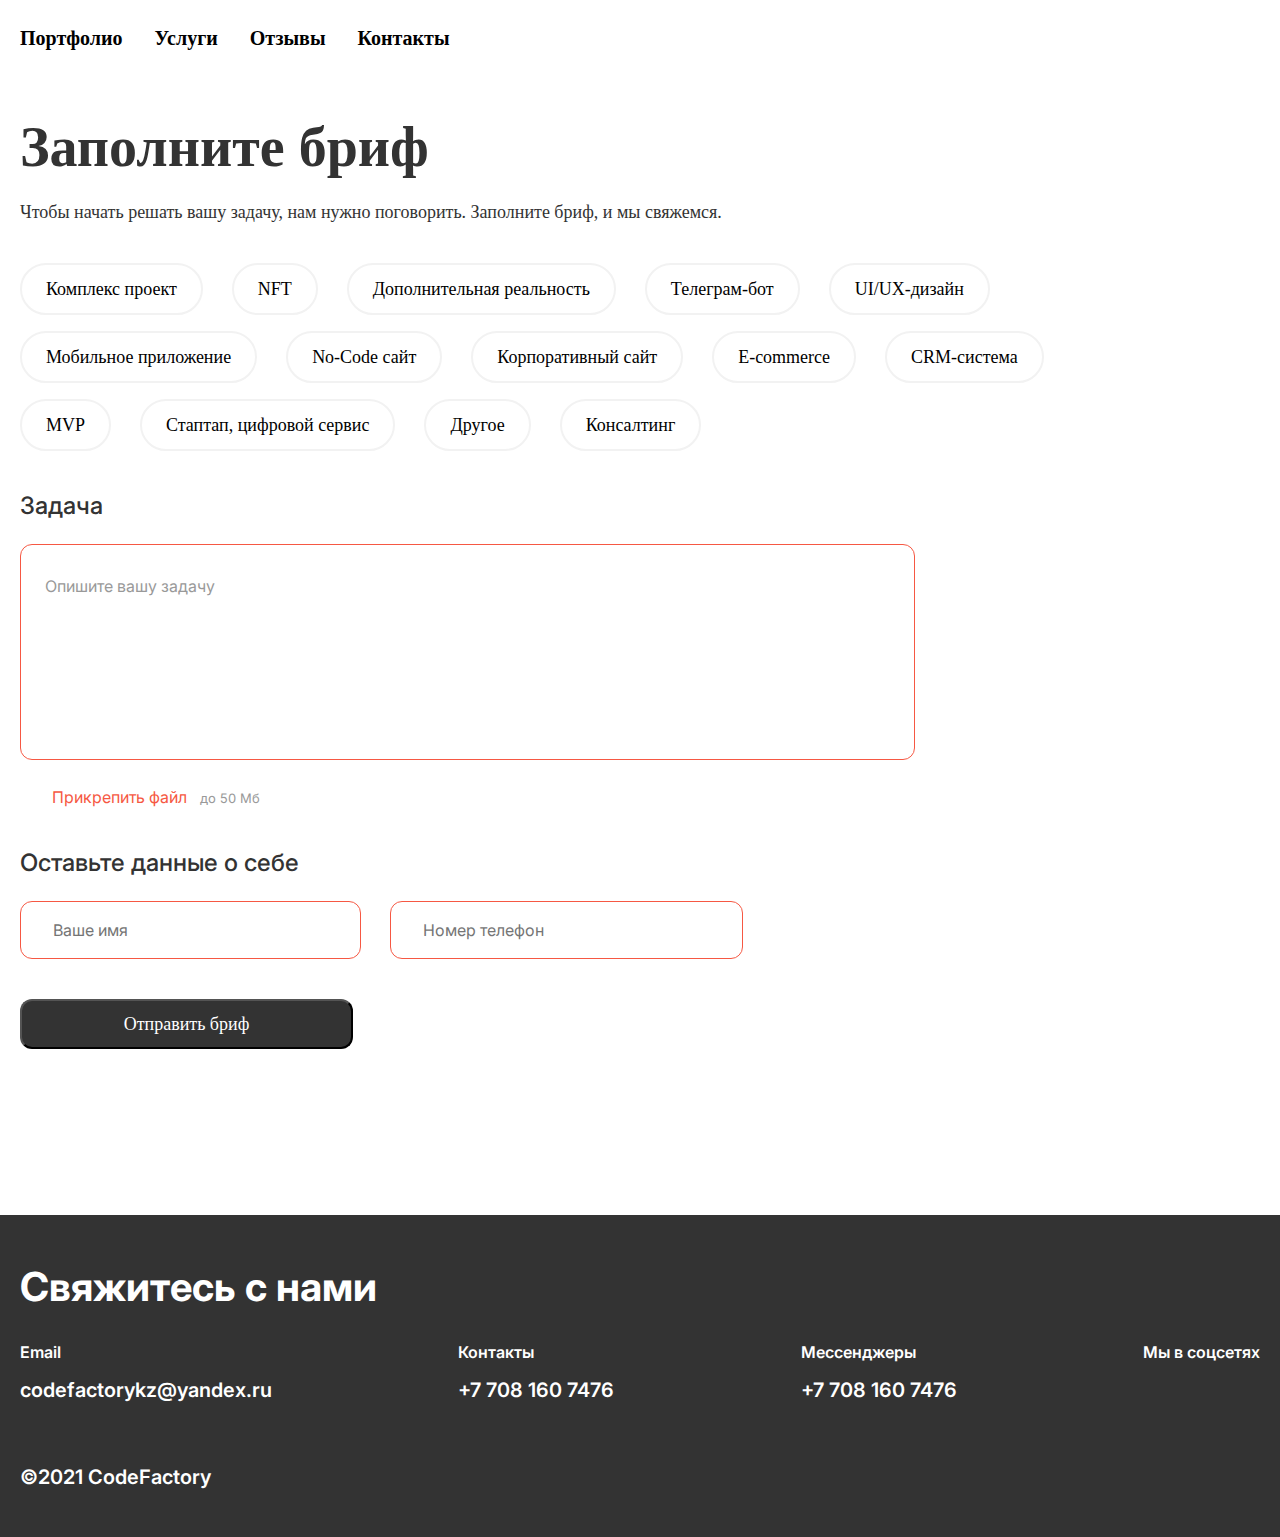
==== commit 9e432c65: "correct trust and change email" ====
--- a/application.html
+++ b/application.html
@@ -121,7 +121,7 @@
             <ul class="footer-black__list">
                 <li class="footer-black__item">
                     <p class="footer-black__item-title">Email</p>
-                    <a class="footer-black__item-text" href="mailto: hello@codefactory.kz">hello@codefactory.kz</a>
+                    <a class="footer-black__item-text" href="mailto: codefactorykz@yandex.ru">codefactorykz@yandex.ru</a>
                 </li>
                 <li class="footer-black__item">
                     <p class="footer-black__item-title">Контакты</p>
@@ -139,27 +139,12 @@
                                 <img class="footer-black__social-img" src="images/telegram-white.svg" alt="">
                             </a>
                         </li>
-                        <!-- <li class="footer-black__social-item">
-                            <a class="footer-black__social-link" href="#">
-                                <img class="footer-black__social-img" src="images/behance-white.svg" alt="">
-                            </a>
-                        </li> -->
                         <li class="footer-black__social-item">
                             <a class="footer-black__social-link"
                                 href="https://api.whatsapp.com/send/?phone=77022891391&text=Здравствуйте%2C+у+меня+есть+вопрос">
                                 <img class="footer-black__social-img" src="images/whatsapp-white.svg" alt="">
                             </a>
                         </li>
-                        <!-- <li class="footer-black__social-item">
-                            <a class="footer-black__social-link" href="#">
-                                <img class="footer-black__social-img" src="images/linkedin-white.svg" alt="">
-                            </a>
-                        </li> -->
-                        <!-- <li class="footer-black__social-item">
-                            <a class="footer-black__social-link" href="#">
-                                <img class="footer-black__social-img" src="images/instagram-white.svg" alt="">
-                            </a>
-                        </li> -->
                     </ul>
                 </li>
             </ul>
